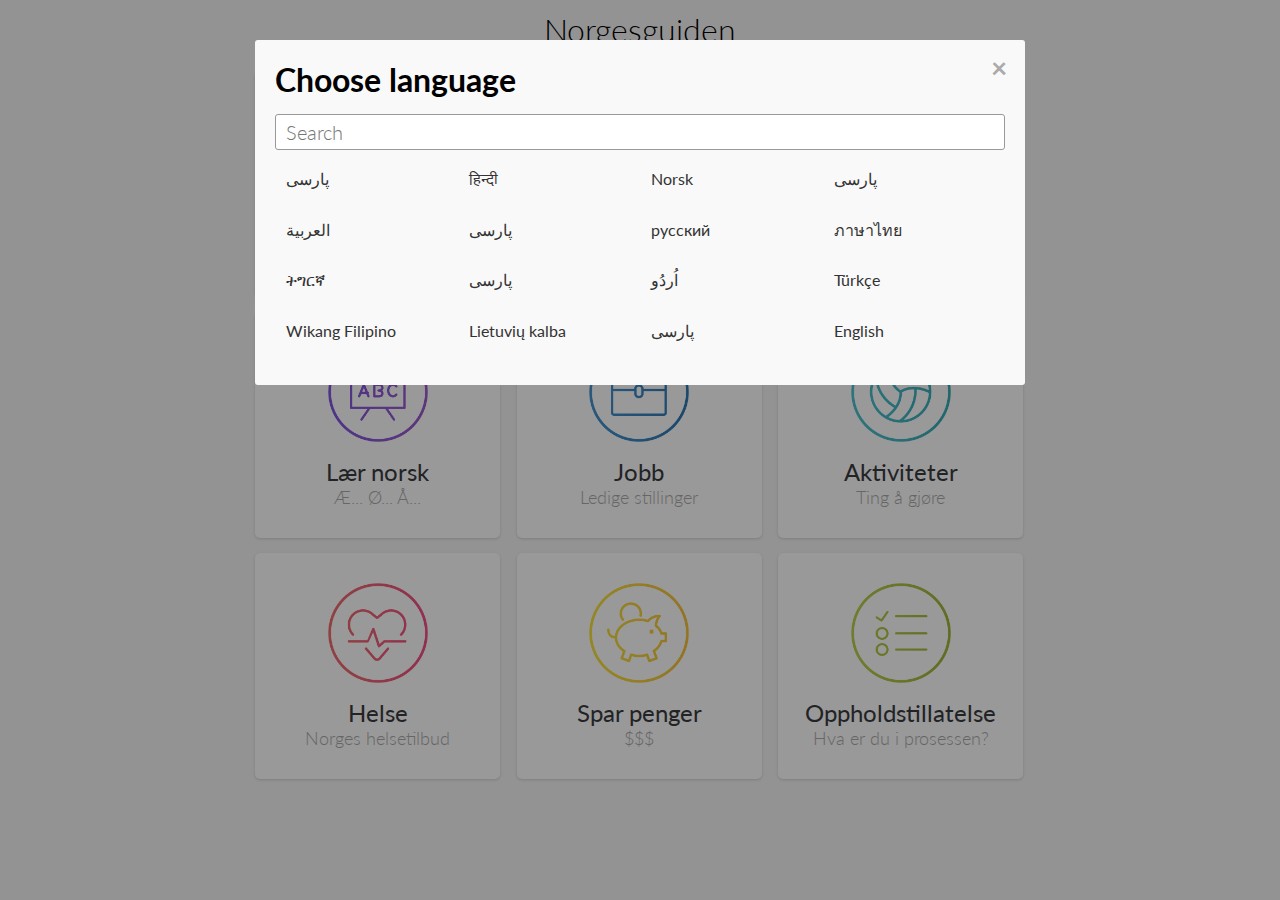
==== index.html @ 388ecc3a "Add arabic frontpage. Add 'save money' section. Add 'mattilbud' article" ====
<!DOCTYPE html>
<html lang="en">
<head>
  <meta charset="UTF-8">
  <meta name="viewport" content="width=device-width, initial-scale=1.0">
  <meta http-equiv="X-UA-Compatible" content="ie=edge">
  <link href="https://fonts.googleapis.com/css?family=Lato:300,400,400i,700|Nunito:300,400,700" rel="stylesheet">
  <link rel="stylesheet" href="https://cdnjs.cloudflare.com/ajax/libs/font-awesome/4.7.0/css/font-awesome.css">
  <link rel="stylesheet" href="style.css">
  <title>Document</title>
</head>
<body>
  <div class="alert" id="js-alert">
    <div class="alert-content">
      <p><i class="fa fa-globe" aria-hidden="true"></i> Maalesef! Bu sayfa henüz çevrilmedi.</p>
      <Button class="button"><i class="fa fa-pencil" aria-hidden="true"></i> Çevir?</Button>
    </div>
  </div>

  <div class="wrap">
    <h1 class="site-header">Norgesguiden</h1>
    <hr>
    <div class="cards">
      <div class="card-wrap">
        <a href="" class="card">
          <div class="image" id="forum"></div>
          <h2 class="headline">Forum</h2>
          <h3 class="tagline">Prat med folk</h3>
        </a>
      </div>
      <div class="card-wrap">
        <a href="" class="card">
          <div class="image" id="transport"></div>
          <h2 class="headline">Transport</h2>
          <h3 class="tagline">Tog, trikk og romskip</h3>
        </a>
      </div>
      <div class="card-wrap">
        <a href="" class="card">
          <div class="image" id="culture"></div>
          <h2 class="headline">Norsk kultur</h2>
          <h3 class="tagline">Lusekoftekurs mm.</h3>
        </a>
      </div>
      <div class="card-wrap">
        <a href="" class="card">
          <div class="image" id="learn-norwegian"></div>
          <h2 class="headline">Lær norsk</h2>
          <h3 class="tagline">Æ... Ø... Å... </h3>
        </a>
      </div>
      <div class="card-wrap">
        <a href="" class="card">
          <div class="image" id="jobs"></div>
          <h2 class="headline">Jobb</h2>
          <h3 class="tagline">Ledige stillinger</h3>
        </a>
      </div>
      <div class="card-wrap">
        <a href="" class="card">
          <div class="image" id="activities"></div>
          <h2 class="headline">Aktiviteter</h2>
          <h3 class="tagline">Ting å gjøre</h3>
        </a>
      </div>
      <div class="card-wrap">
        <a href="" class="card">
          <div class="image" id="health"></div>
          <h2 class="headline">Helse</h2>
          <h3 class="tagline">Norges helsetilbud</h3>
        </a>
      </div>
      <div class="card-wrap">
        <a href="save-money.html" class="card">
          <div class="image" id="save-money"></div>
          <h2 class="headline">Spar penger</h2>
          <h3 class="tagline">$$$</h3>
        </a>
      </div>
      <div class="card-wrap">
        <a href="" class="card">
          <div class="image" id="approval"></div>
          <h2 class="headline">Oppholdstillatelse</h2>
          <h3 class="tagline">Hva er du i prosessen?</h3>
        </a>
      </div>
    </div>
  </div>

  <!-- Language Modal -->
  <div id="js-language-modal" class="modal">
    <div class="modal-content">
      <span class="modal-close">×</span>
      <h1 class="language-header">Choose language</h1>
      <input type="text" placeholder="Search" class="language-search">
      <div class="languages">
        <a href="arabic.html" class="language">
          <img class="flag" src="img/flags/af.svg" alt="">
          <p class="name">پارسی</p>
        </a>
        <div class="language">
          <img class="flag" src="img/flags/eg.svg" alt="">
          <p class="name">العربية</p>
        </div>
        <div class="language">
          <img class="flag" src="img/flags/er.svg" alt="">
          <p class="name">ትግርኛ</p>
        </div>
        <div class="language">
          <img class="flag" src="img/flags/ph.svg" alt="">
          <p class="name">Wikang Filipino</p>
        </div>
        <div class="language">
          <img class="flag" src="img/flags/in.svg" alt="">
          <p class="name">हिन्दी</p>
        </div>
        <a href="arabic.html" class="language">
          <img class="flag" src="img/flags/ir.svg" alt="">
          <p class="name">پارسی</p>
        </a>
        <a href="arabic.html" class="language">
          <img class="flag" src="img/flags/iq.svg" alt="">
          <p class="name">پارسی</p>
        </a>
        <div class="language">
          <img class="flag" src="img/flags/lt.svg" alt="">
          <p class="name">Lietuvių kalba</p>
        </div>
        <div class="language" id="js-norwegian-language">
          <img class="flag" src="img/flags/no.svg" alt="">
          <p class="name">Norsk</p>
        </div>
        <div class="language">
          <img class="flag" src="img/flags/ru.svg" alt="">
          <p class="name">русский</p>
        </div>
        <div class="language">
          <img class="flag" src="img/flags/pk.svg" alt="">
          <p class="name">اُردُو</p>
        </div>
        <a href="arabic.html" class="language">
          <img class="flag" src="img/flags/so.svg" alt="">
          <p class="name">پارسی</p>
        </a>
        <a href="arabic.html" class="language">
          <img class="flag" src="img/flags/sy.svg" alt="">
          <p class="name">پارسی</p>
        </a>
        <div class="language">
          <img class="flag" src="img/flags/th.svg" alt="">
          <p class="name">ภาษาไทย</p>
        </div>
        <div class="language" id="js-turkish-language">
          <img class="flag" src="img/flags/tr.svg" alt="">
          <p class="name">Türkçe</p>
        </div>
        <a href="english.html" class="language">
          <img class="flag" src="img/flags/us.svg" alt="">
          <p class="name">English</p>
        </a>
      </div>
    </div>
  </div>

  <script
  src="https://code.jquery.com/jquery-3.1.1.min.js"
  integrity="sha256-hVVnYaiADRTO2PzUGmuLJr8BLUSjGIZsDYGmIJLv2b8="
  crossorigin="anonymous"></script>
  <script src="main.js"></script>
</body>
</html>
---- style.css ----
html {
  box-sizing: border-box;
}
*, *:before, *:after {
  box-sizing: inherit;
  margin: 0;
  padding: 0;
}

body {
  background-color: whitesmoke;
  font-family: 'Lato', sans-serif;
}

img {
  max-width: 100%;
}

.wrap {
  width: 800px;
  margin: 10px auto;
}

.cards {
  display: flex;
  flex-wrap: wrap;
  justify-content: center;
  padding: 0 7.5px;
}

.card-wrap {
  width: 33.3333%;
  padding: 0 7.5px 15px 7.5px;
  display: flex;
}

.card {
  background-color: white;
  width: 245px;
  padding: 30px 20px;
  box-shadow: 0 1px 3px rgba(0, 0, 0, 0.15);
  border-radius: 5px;
  cursor: pointer;
  display: flex;
  flex-flow: column nowrap;
  align-items: center;
  text-decoration: none;
  transition: box-shadow 0.1s;
}

.card:hover {
  box-shadow: 0 1px 2px rgba(0, 0, 0, 0.3);
}

.card img {
  height: 100px;
  margin-bottom: 15px;
}

.headline {
  color: #3a3b3e;
  font-size: 24px;
  font-weight: 400;
  text-align: center;
}

.tagline {
  color: #aaa;
  font-size: 18px;
  font-weight: 300;
  text-align: center;
}

.image {
  width: 100px;
  height: 100px;
  margin-bottom: 15px;
  background-size: 100% 200%;
}

.card:hover .image {
  background-position: bottom;
}

/* frontpage */
.card #forum {           background-image: url('img/forum-sprite.png'); }
.card #transport {       background-image: url('img/transport-sprite.png'); }
.card #culture {         background-image: url('img/culture-sprite.png'); }
.card #learn-norwegian { background-image: url('img/learn-norwegian-sprite.png'); }
.card #jobs {            background-image: url('img/jobs-sprite.png'); }
.card #activities {      background-image: url('img/activities-sprite.png'); }
.card #health {          background-image: url('img/health-sprite.png'); }
.card #save-money {      background-image: url('img/save-money-sprite.png'); }
.card #approval {        background-image: url('img/approval-sprite.png'); }

/* save money */
.card #free-clothes {    background-image: url('img/free-clothes-sprite.png'); }
.card #shopping-sweden {    background-image: url('img/shopping-sweden-sprite.png'); }
.card #rent-stuff {    background-image: url('img/rent-stuff-sprite.png'); }
.card #free-stuff {    background-image: url('img/free-stuff-sprite.png'); }
.card #food-discounts {    background-image: url('img/food-discounts-sprite.png'); }
.card #dumpster-diving {    background-image: url('img/dumpster-diving-sprite.png'); }



/* MODAL */
.modal {
  position: fixed;
  z-index: 1; /* Sit on top */
  padding-top: 40px; /* Location of the box */
  left: 0;
  top: 0;
  width: 100%;
  height: 100%;
  overflow: auto;
  background-color: rgba(0,0,0,0.4);
}

.modal-content {
  position: relative;
  background-color: #f9f9f9;
  margin: auto;
  padding: 20px;
  border-radius: 3px;
  max-width: 770px;
}

/* The close button */
.modal-close {
  position: absolute;
  top: 13px;
  right: 18px;
  color: #aaa;
  font-size: 28px;
  font-weight: bold;
  line-height: 1;
}

.modal-close:hover,
.modal-close:focus {
  color: #000;
  text-decoration: none;
  cursor: pointer;
}

/* overrides */
.modal button {
  margin-bottom: 15px;
}

.modal h2 {
  text-align: center;
  margin-bottom: 15px;
}



/* LANGUAGE SELECTOR */
.languages {
  display: flex;
  flex-flow: column wrap;
  justify-content: space-between;
  height: 200px;
}

.language {
  border: 1px solid rgba(0,0,0,0);
  border-radius: 5px;
  padding: 5px;
  display: flex;
  align-items: center;
  line-height: 1;
  width: 180px;
  cursor: pointer;
  margin-bottom: 5px;
  text-decoration: none;
  color: #333;
}

.language:hover {
  border: 1px solid #ccc;
  background-color: whitesmoke;
}

.language .flag {
  height: 25px;
  margin-right: 5px;
  border-radius: 3px;
}

.language-header {
  margin-bottom: 15px;
}

.language-search {
  padding: 5px 10px;
  width: 100%;
  font-size: 20px;
  font-weight: 300;
  font-family: inherit;
  margin-bottom: 15px;
  border-radius: 3px;
  border: 1px solid #999;
}


/* ALERT */
.alert {
  background-color: #9F3A38;
  color: white;
  display: none;
}

.alert-content {
  width: 780px;
  margin: 0 auto;
  padding: 15px 5px;
  display: flex;
  justify-content: space-between;
  align-items: center;
}

/* BUTTON */
.button.hollow {

}

.button {
    -webkit-appearance: none;
    padding: 7px 10px;
    font-family: inherit;
    font-size: 14px;
    line-height: 1;
    border-radius: 2px;
    -webkit-transition: background-color 0.15s ease-in-out;
    transition: background-color 0.15s ease-in-out;
    cursor: pointer;
    text-decoration: none;
    display: inline-block;
    border: 0;
    background-color: transparent;
    text-shadow: none;
    font-weight: normal;
    color: white;
    background-color: transparent;
    border: 1px solid white;
}

.site-header {
  text-align: center;
  font-weight: 300;
}

hr {
  margin: 10px 15px;
}

.article-wrap {
  max-width: 500px;
  width: auto;
}

.article-content {
  padding: 0 15px;
}

.article-image {
  display: block;
  border: 1px solid #bbb;
  border-radius: 5px;
}

a {
  color: #2793C7;
  text-decoration: none;
}

ul {
  margin-left: 20px;
  line-height: 1.4;
  font-size: 20px;
}

h4 {
  font-size: 20px;
}

p {
  margin-bottom: 15px;
}

.panel {
  background-color: white;
  border-radius: 5px;
  border: 1px solid #bbb;
  padding: 15px;
  margin-bottom: 15px;
  font-size: 20px;
  line-height: 1.4;
  margin-bottom: 1em;
}
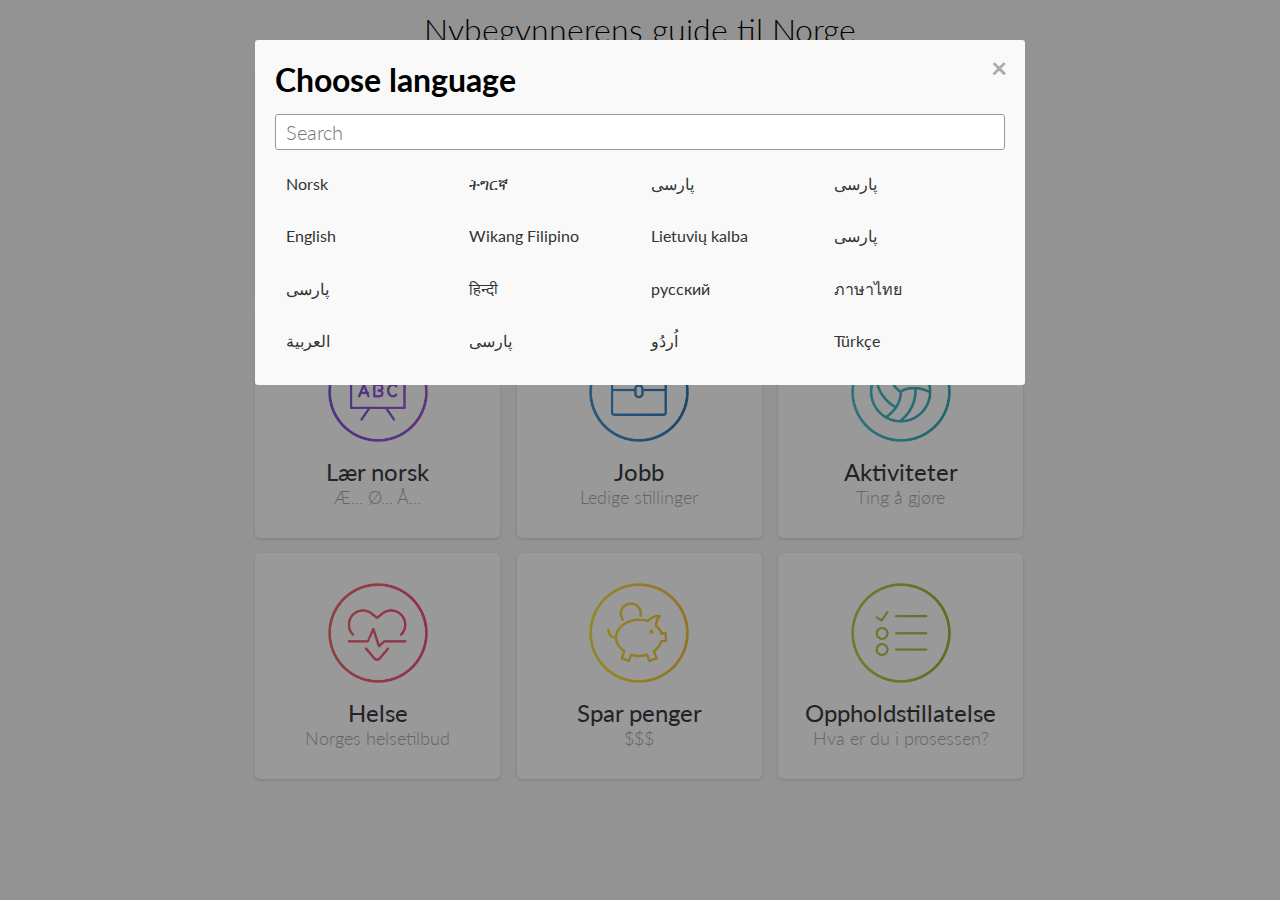
==== commit a85264cf: "Added more links to the jobs page" ====
--- a/index.html
+++ b/index.html
@@ -18,7 +18,7 @@
   </div>
 
   <div class="wrap">
-    <h1 class="site-header">Norgesguiden</h1>
+    <h1 class="site-header">Nybegynnerens guide til Norge</h1>
     <hr>
     <div class="cards">
       <div class="card-wrap">
@@ -46,11 +46,11 @@
         <a href="" class="card">
           <div class="image" id="learn-norwegian"></div>
           <h2 class="headline">Lær norsk</h2>
-          <h3 class="tagline">Æ... Ø... Å... </h3>
+          <h3 class="tagline">Æ... Ø... Å...</h3>
         </a>
       </div>
       <div class="card-wrap">
-        <a href="" class="card">
+        <a href="jobs.html" class="card">
           <div class="image" id="jobs"></div>
           <h2 class="headline">Jobb</h2>
           <h3 class="tagline">Ledige stillinger</h3>
@@ -94,6 +94,14 @@
       <h1 class="language-header">Choose language</h1>
       <input type="text" placeholder="Search" class="language-search">
       <div class="languages">
+        <div class="language" id="js-norwegian-language">
+          <img class="flag" src="img/flags/no.svg" alt="">
+          <p class="name">Norsk</p>
+        </div>
+        <a href="english.html" class="language">
+          <img class="flag" src="img/flags/us.svg" alt="">
+          <p class="name">English</p>
+        </a>
         <a href="arabic.html" class="language">
           <img class="flag" src="img/flags/af.svg" alt="">
           <p class="name">پارسی</p>
@@ -126,10 +134,6 @@
           <img class="flag" src="img/flags/lt.svg" alt="">
           <p class="name">Lietuvių kalba</p>
         </div>
-        <div class="language" id="js-norwegian-language">
-          <img class="flag" src="img/flags/no.svg" alt="">
-          <p class="name">Norsk</p>
-        </div>
         <div class="language">
           <img class="flag" src="img/flags/ru.svg" alt="">
           <p class="name">русский</p>
@@ -154,10 +158,6 @@
           <img class="flag" src="img/flags/tr.svg" alt="">
           <p class="name">Türkçe</p>
         </div>
-        <a href="english.html" class="language">
-          <img class="flag" src="img/flags/us.svg" alt="">
-          <p class="name">English</p>
-        </a>
       </div>
     </div>
   </div>
--- a/style.css
+++ b/style.css
@@ -101,7 +101,12 @@
 .card #food-discounts {    background-image: url('img/food-discounts-sprite.png'); }
 .card #dumpster-diving {    background-image: url('img/dumpster-diving-sprite.png'); }
 
-
+/* jobs */
+.card #cv {    background-image: url('img/cv-sprite.png'); }
+.card #finding-job {    background-image: url('img/finding-job-sprite.png'); }
+.card #job-listings {    background-image: url('img/job-listings-sprite.png'); }
+.card #start-business {    background-image: url('img/start-business-sprite.png'); }
+.card #small-jobs {    background-image: url('img/small-jobs-sprite.png'); }
 
 /* MODAL */
 .modal {
@@ -186,6 +191,10 @@
   height: 25px;
   margin-right: 5px;
   border-radius: 3px;
+}
+
+.language .name {
+  margin: 0;
 }
 
 .language-header {
@@ -292,10 +301,10 @@
 .panel {
   background-color: white;
   border-radius: 5px;
-  border: 1px solid #bbb;
   padding: 15px;
   margin-bottom: 15px;
-  font-size: 20px;
+  font-size: 18px;
   line-height: 1.4;
   margin-bottom: 1em;
-}
+  box-shadow: 0 1px 2px rgba(0, 0, 0, 0.15);
+}
